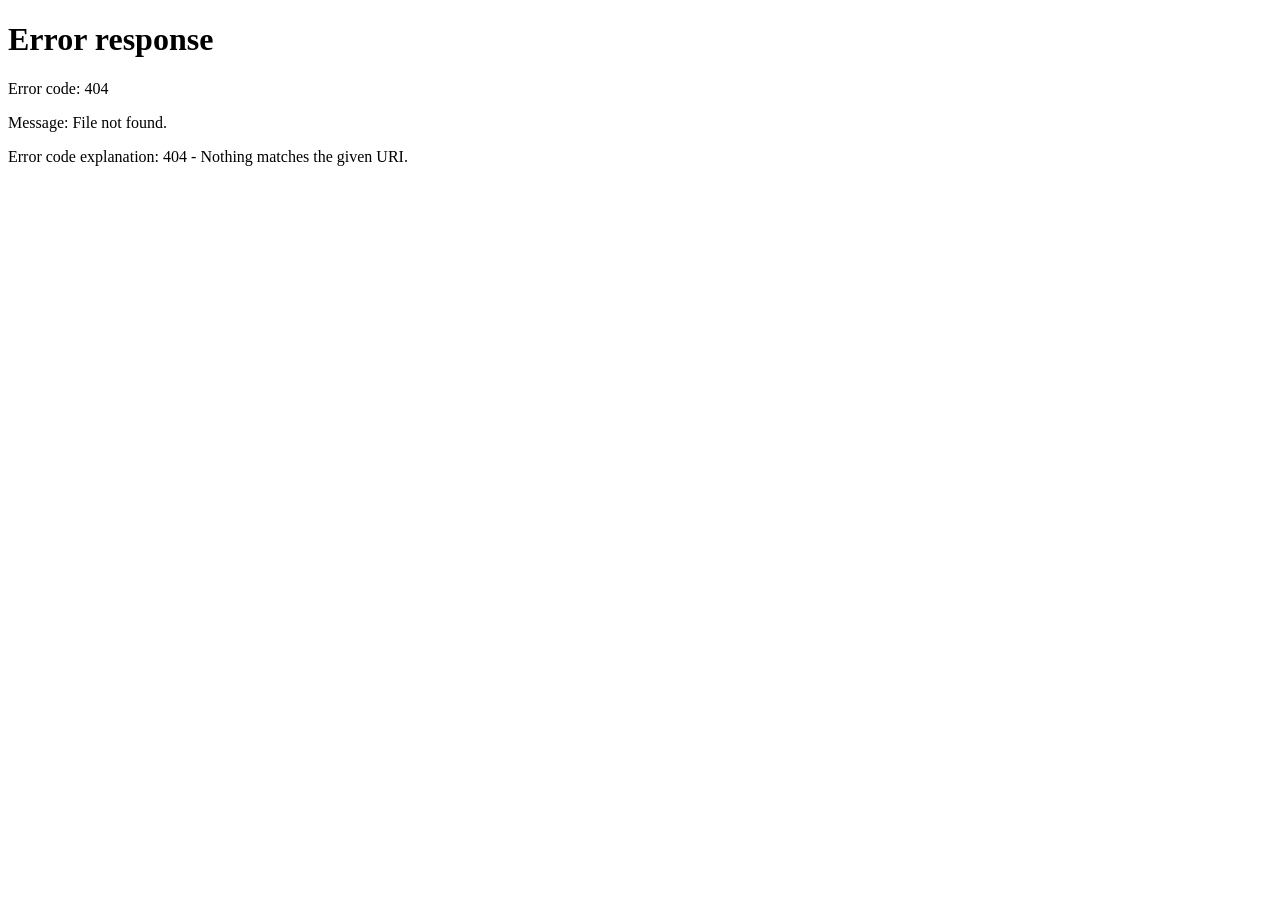
==== index.html @ d0de5c23 "Fix: Remove intro screen and redirect directly to landing page" ====
<!DOCTYPE html>
<html lang="en">
<head>
  <meta charset="UTF-8" />
  <meta name="viewport" content="width=device-width, initial-scale=1.0">
  <title>Netflix Clone</title>
</head>
<body>
<script>
  // Skip intro and go directly to landing page
  window.location.href = "landing.html";
</script>
</body>
</html>
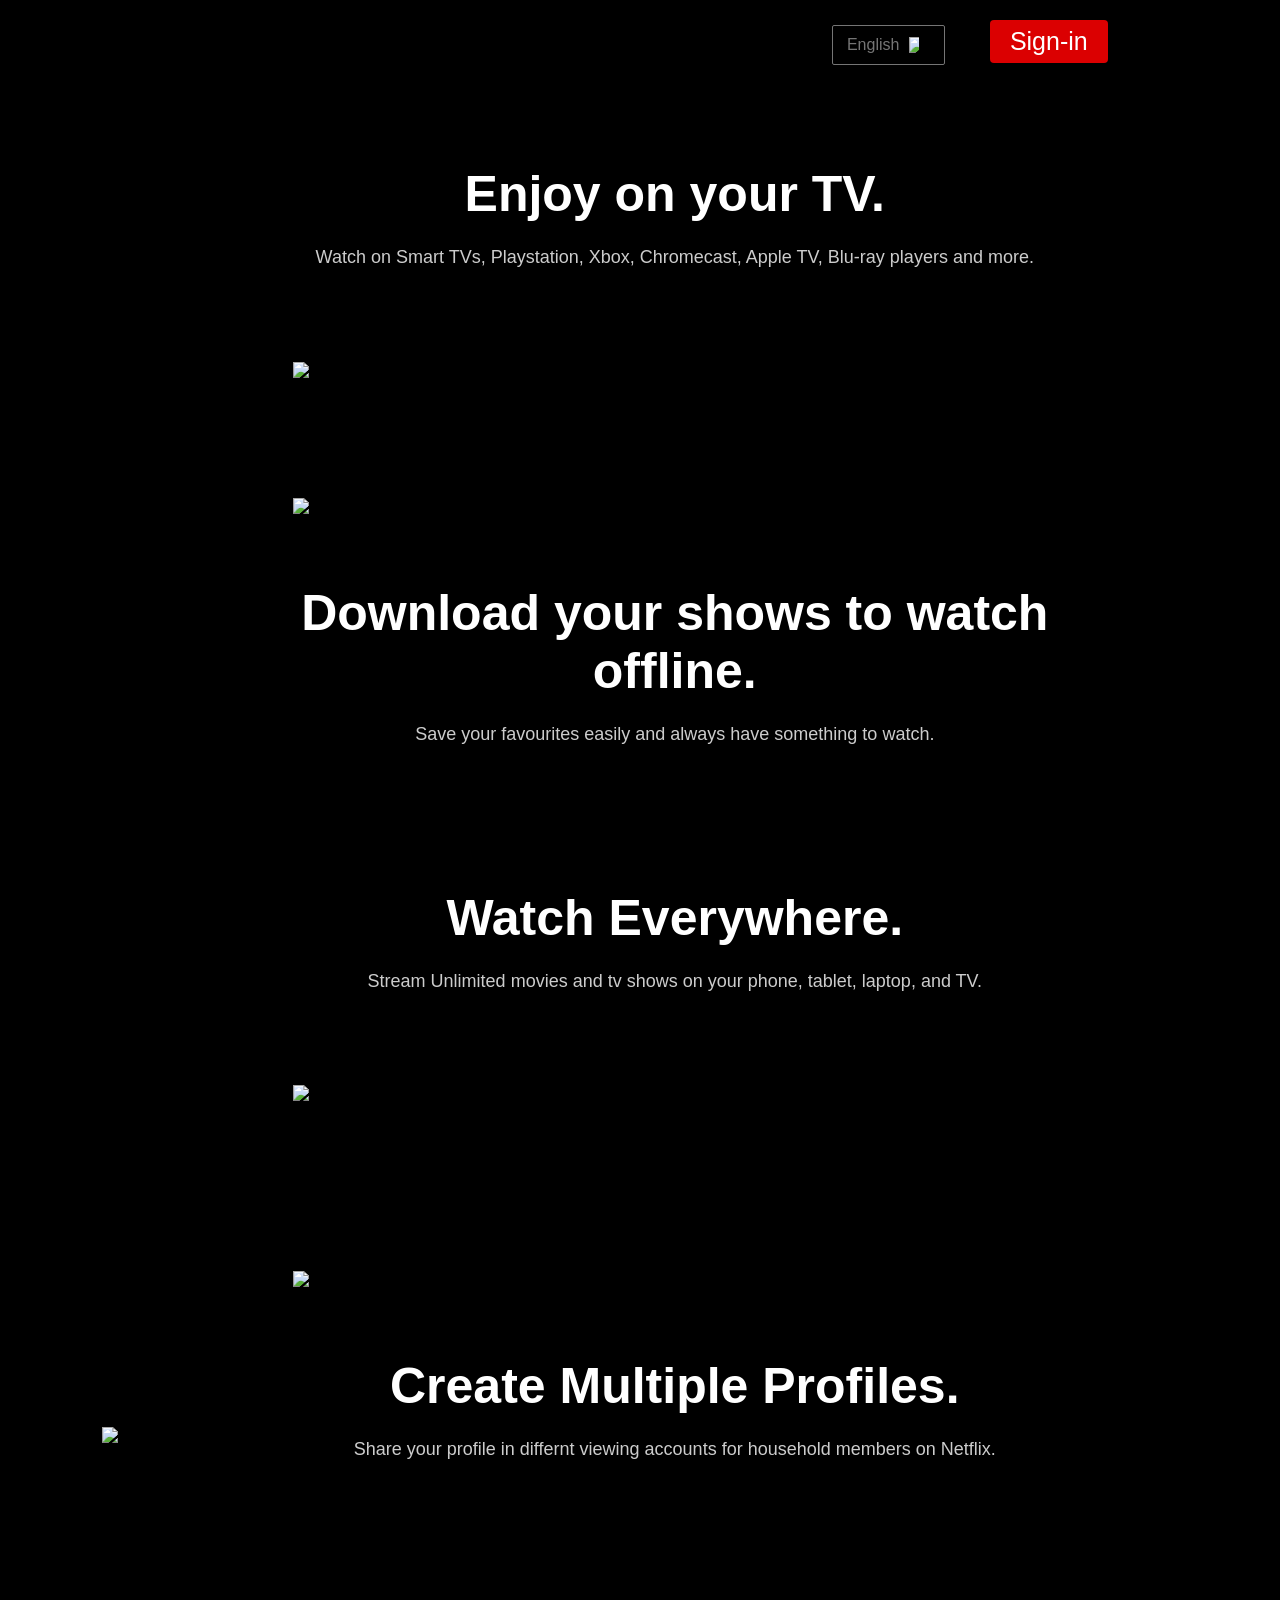
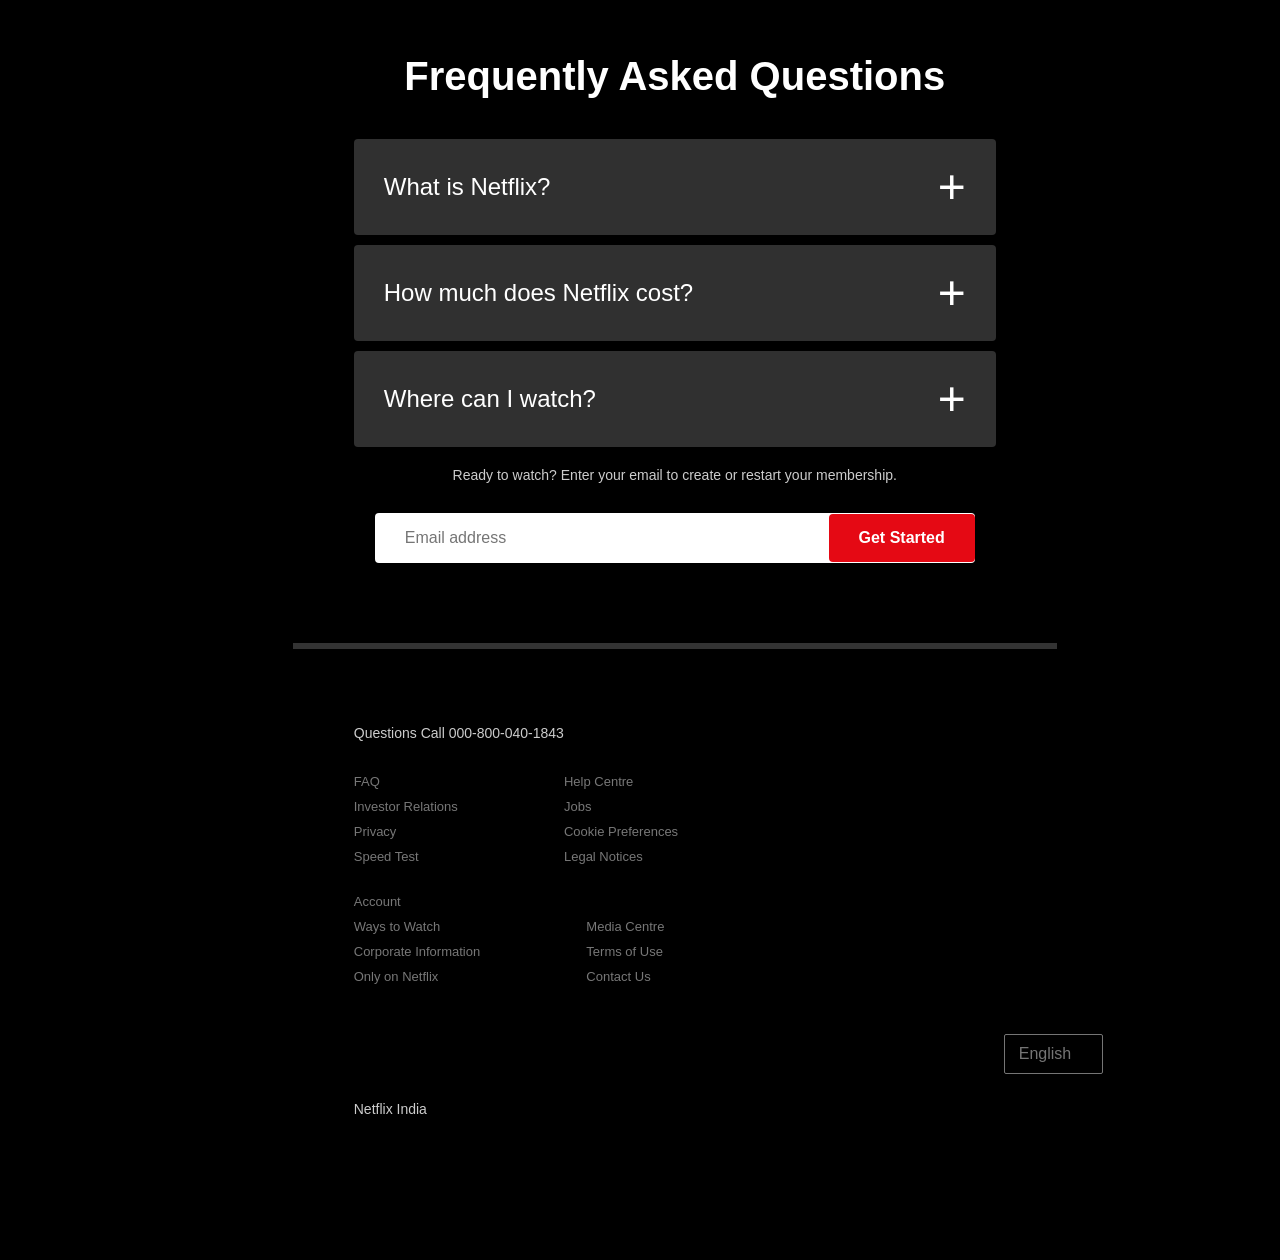
==== commit d190b720: "Fix: Use window.location.replace to skip back button history" ====
--- a/index.html
+++ b/index.html
@@ -8,7 +8,7 @@
 <body>
 <script>
   // Skip intro and go directly to landing page
-  window.location.href = "landing.html";
+  window.location.replace("landing.html");
 </script>
 </body>
 </html>
